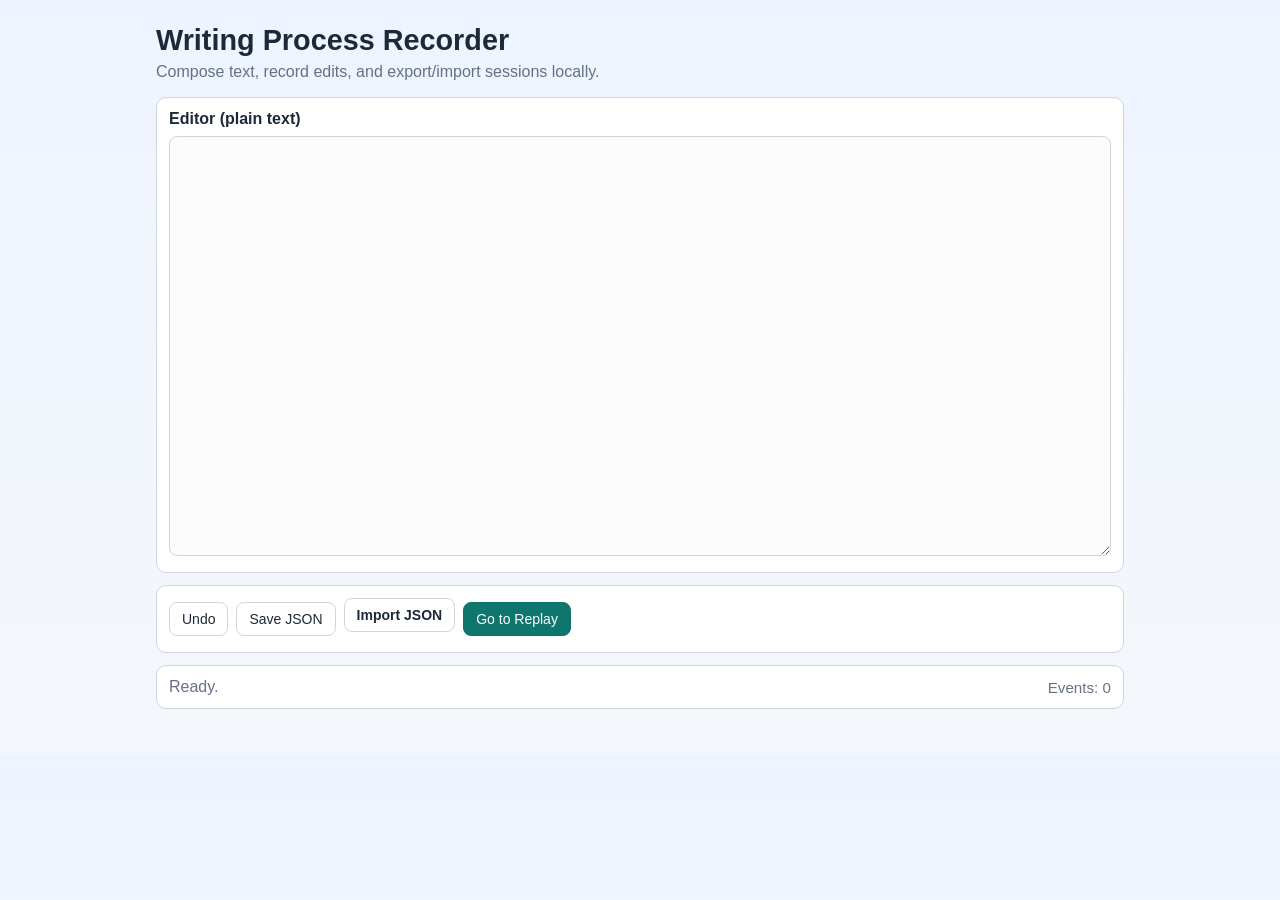
==== index.html @ e47f00cd "checkpoint 1" ====
<!doctype html>
<html lang="en">
<head>
  <meta charset="utf-8">
  <meta name="viewport" content="width=device-width, initial-scale=1">
  <title>Writing Process Recorder - Compose</title>
  <link rel="stylesheet" href="styles/base.css">
</head>
<body>
  <main class="container">
    <header class="header">
      <h1>Writing Process Recorder</h1>
      <p>Compose text, record edits, and export/import sessions locally.</p>
    </header>

    <section class="panel">
      <label for="editor">Editor (plain text)</label>
      <textarea id="editor" spellcheck="false" aria-label="Writing editor"></textarea>
    </section>

    <section class="toolbar panel">
      <button id="undoBtn" type="button">Undo</button>
      <button id="saveBtn" type="button">Save JSON</button>
      <label class="file-label" for="importFile">Import JSON</label>
      <input id="importFile" type="file" accept="application/json,.json">
      <button id="toReplayBtn" type="button">Go to Replay</button>
    </section>

    <section class="panel status-wrap" aria-live="polite">
      <div id="status" class="status">Ready.</div>
      <div id="metrics" class="metrics">Events: 0</div>
    </section>
  </main>

  <script src="js/model.js"></script>
  <script src="js/compose.js"></script>
</body>
</html>
---- styles/base.css ----
:root {
  --bg: #f4f7fb;
  --panel: #ffffff;
  --text: #1d2939;
  --muted: #667085;
  --line: #d0d5dd;
  --accent: #0f766e;
  --accent-strong: #115e59;
  --danger: #b42318;
}

* {
  box-sizing: border-box;
}

body {
  margin: 0;
  font-family: "Segoe UI", Tahoma, Geneva, Verdana, sans-serif;
  background: linear-gradient(180deg, #eef4ff 0%, var(--bg) 100%);
  color: var(--text);
}

.container {
  max-width: 1000px;
  margin: 0 auto;
  padding: 24px 16px 32px;
}

.header {
  margin-bottom: 16px;
}

.header h1 {
  margin: 0;
  font-size: 1.8rem;
}

.header p {
  margin: 6px 0 0;
  color: var(--muted);
}

.panel {
  background: var(--panel);
  border: 1px solid var(--line);
  border-radius: 10px;
  padding: 12px;
  margin-bottom: 12px;
}

label {
  display: inline-block;
  margin-bottom: 8px;
  font-weight: 600;
}

textarea,
.replay-text {
  width: 100%;
  min-height: 420px;
  border: 1px solid var(--line);
  border-radius: 8px;
  padding: 12px;
  font: 14px/1.45 "Consolas", "Courier New", monospace;
  background: #fcfcfd;
  color: #101828;
  white-space: pre-wrap;
  word-wrap: break-word;
  overflow: auto;
}

.toolbar {
  display: flex;
  flex-wrap: wrap;
  align-items: center;
  gap: 8px;
}

button,
select,
.file-label {
  border: 1px solid var(--line);
  border-radius: 8px;
  background: #ffffff;
  padding: 8px 12px;
  font-size: 14px;
  color: var(--text);
}

button,
.file-label {
  cursor: pointer;
}

button:hover,
.file-label:hover {
  border-color: var(--accent);
}

button:active {
  background: #f2f4f7;
}

button.primary {
  border-color: var(--accent);
  background: var(--accent);
  color: #ffffff;
}

button.primary:hover {
  background: var(--accent-strong);
  border-color: var(--accent-strong);
}

input[type="file"] {
  position: absolute;
  width: 1px;
  height: 1px;
  opacity: 0;
  pointer-events: none;
}

.status-wrap {
  display: flex;
  justify-content: space-between;
  align-items: center;
  gap: 8px;
}

.status {
  color: var(--muted);
}

.status.error {
  color: var(--danger);
}

.metrics {
  color: var(--muted);
  font-size: 0.95rem;
}

@media (max-width: 640px) {
  .container {
    padding: 16px 12px 20px;
  }

  textarea,
  .replay-text {
    min-height: 300px;
  }

  .status-wrap {
    flex-direction: column;
    align-items: flex-start;
  }
}
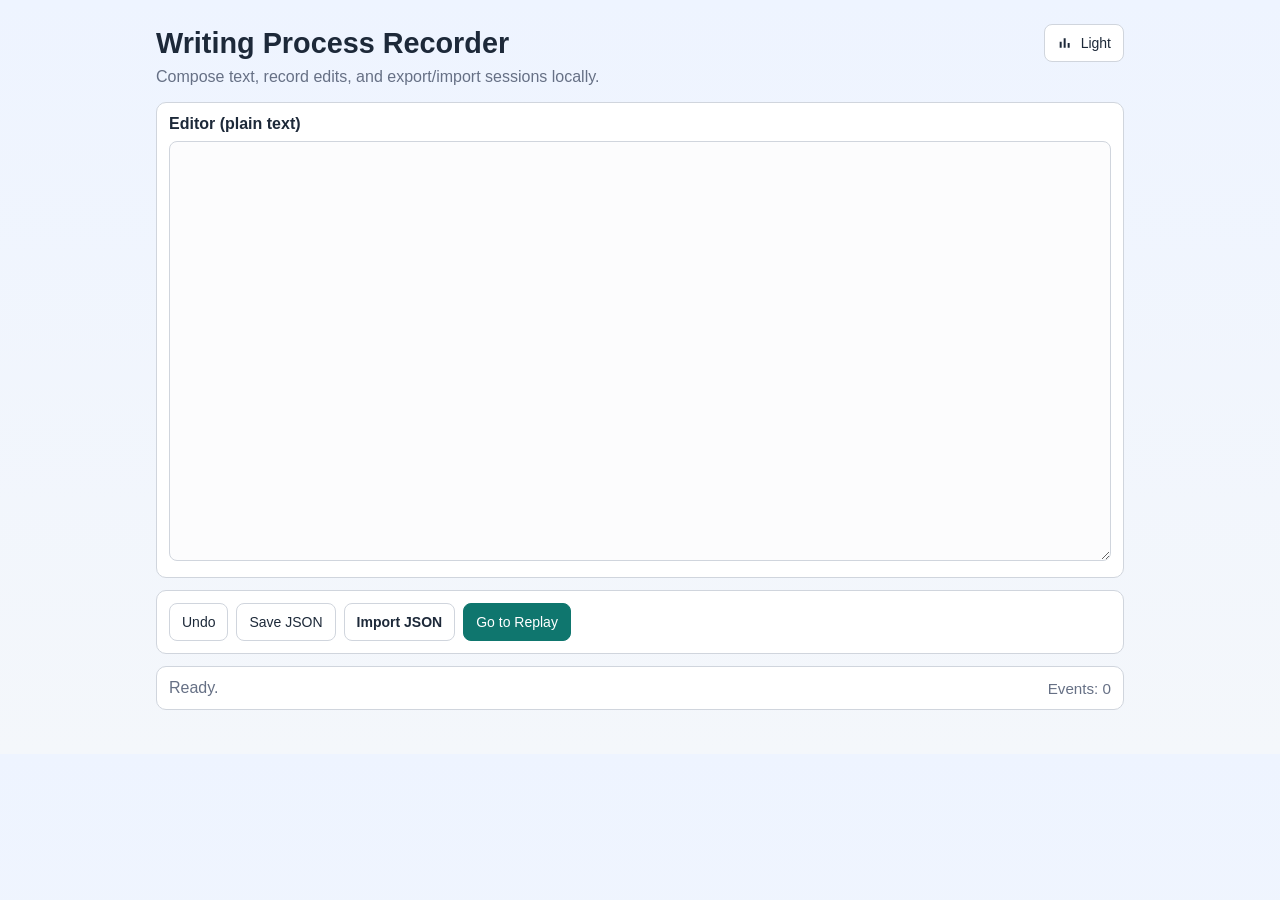
==== commit 0ca2a16c: "light/dark mode" ====
--- a/index.html
+++ b/index.html
@@ -4,12 +4,56 @@
   <meta charset="utf-8">
   <meta name="viewport" content="width=device-width, initial-scale=1">
   <title>Writing Process Recorder - Compose</title>
+  <script>
+    (function initEarlyTheme() {
+      var theme = "";
+      var params = new URLSearchParams(window.location.search);
+      var fromQuery = params.get("theme");
+      if (fromQuery === "light" || fromQuery === "dark") {
+        theme = fromQuery;
+      }
+
+      if (!theme) {
+        try {
+          var fromStorage = localStorage.getItem("wpr:theme");
+          if (fromStorage === "light" || fromStorage === "dark") {
+            theme = fromStorage;
+          }
+        } catch (err) {
+        }
+      }
+
+      if (!theme && window.name) {
+        try {
+          var parsed = JSON.parse(window.name);
+          if (parsed && (parsed.theme === "light" || parsed.theme === "dark")) {
+            theme = parsed.theme;
+          }
+        } catch (err) {
+        }
+      }
+
+      if (!theme) {
+        theme = window.matchMedia && window.matchMedia("(prefers-color-scheme: dark)").matches ? "dark" : "light";
+      }
+
+      document.documentElement.setAttribute("data-theme", theme);
+    })();
+  </script>
   <link rel="stylesheet" href="styles/base.css">
 </head>
 <body>
   <main class="container">
     <header class="header">
-      <h1>Writing Process Recorder</h1>
+      <div class="header-top">
+        <h1>Writing Process Recorder</h1>
+        <button id="themeToggle" class="icon-btn" type="button" aria-label="Toggle theme" aria-pressed="false" title="Switch to dark theme">
+          <svg viewBox="0 0 24 24" aria-hidden="true" focusable="false">
+            <path d="M4 19h3V10H4v9zm6 0h3V5h-3v14zm6 0h3v-7h-3v7z"></path>
+          </svg>
+          <span id="themeLabel">Light</span>
+        </button>
+      </div>
       <p>Compose text, record edits, and export/import sessions locally.</p>
     </header>
 
@@ -32,6 +76,7 @@
     </section>
   </main>
 
+  <script src="js/theme.js"></script>
   <script src="js/model.js"></script>
   <script src="js/compose.js"></script>
 </body>
--- a/styles/base.css
+++ b/styles/base.css
@@ -7,6 +7,25 @@
   --accent: #0f766e;
   --accent-strong: #115e59;
   --danger: #b42318;
+  --field-bg: #fcfcfd;
+  --field-text: #101828;
+  --control-bg: #ffffff;
+  --control-active: #f2f4f7;
+}
+
+:root[data-theme="dark"] {
+  --bg: #111827;
+  --panel: #1f2937;
+  --text: #e5e7eb;
+  --muted: #9ca3af;
+  --line: #374151;
+  --accent: #14b8a6;
+  --accent-strong: #0d9488;
+  --danger: #f87171;
+  --field-bg: #111827;
+  --field-text: #f3f4f6;
+  --control-bg: #111827;
+  --control-active: #1f2937;
 }
 
 * {
@@ -18,6 +37,11 @@
   font-family: "Segoe UI", Tahoma, Geneva, Verdana, sans-serif;
   background: linear-gradient(180deg, #eef4ff 0%, var(--bg) 100%);
   color: var(--text);
+  transition: background 160ms ease, color 160ms ease;
+}
+
+:root[data-theme="dark"] body {
+  background: linear-gradient(180deg, #0b1220 0%, var(--bg) 100%);
 }
 
 .container {
@@ -28,6 +52,13 @@
 
 .header {
   margin-bottom: 16px;
+}
+
+.header-top {
+  display: flex;
+  justify-content: space-between;
+  align-items: center;
+  gap: 12px;
 }
 
 .header h1 {
@@ -46,6 +77,7 @@
   border-radius: 10px;
   padding: 12px;
   margin-bottom: 12px;
+  transition: background 160ms ease, border-color 160ms ease;
 }
 
 label {
@@ -62,8 +94,8 @@
   border-radius: 8px;
   padding: 12px;
   font: 14px/1.45 "Consolas", "Courier New", monospace;
-  background: #fcfcfd;
-  color: #101828;
+  background: var(--field-bg);
+  color: var(--field-text);
   white-space: pre-wrap;
   word-wrap: break-word;
   overflow: auto;
@@ -81,10 +113,11 @@
 .file-label {
   border: 1px solid var(--line);
   border-radius: 8px;
-  background: #ffffff;
+  background: var(--control-bg);
   padding: 8px 12px;
   font-size: 14px;
   color: var(--text);
+  min-height: 38px;
 }
 
 button,
@@ -92,13 +125,26 @@
   cursor: pointer;
 }
 
+.toolbar label {
+  margin-bottom: 0;
+}
+
+.toolbar > * {
+  margin: 0;
+}
+
+.file-label {
+  display: inline-flex;
+  align-items: center;
+}
+
 button:hover,
 .file-label:hover {
   border-color: var(--accent);
 }
 
 button:active {
-  background: #f2f4f7;
+  background: var(--control-active);
 }
 
 button.primary {
@@ -110,6 +156,18 @@
 button.primary:hover {
   background: var(--accent-strong);
   border-color: var(--accent-strong);
+}
+
+.icon-btn {
+  display: inline-flex;
+  align-items: center;
+  gap: 8px;
+}
+
+.icon-btn svg {
+  width: 16px;
+  height: 16px;
+  fill: currentColor;
 }
 
 input[type="file"] {
@@ -127,6 +185,15 @@
   gap: 8px;
 }
 
+.progress-panel {
+  display: grid;
+  gap: 8px;
+}
+
+#progressBar {
+  width: 100%;
+}
+
 .status {
   color: var(--muted);
 }
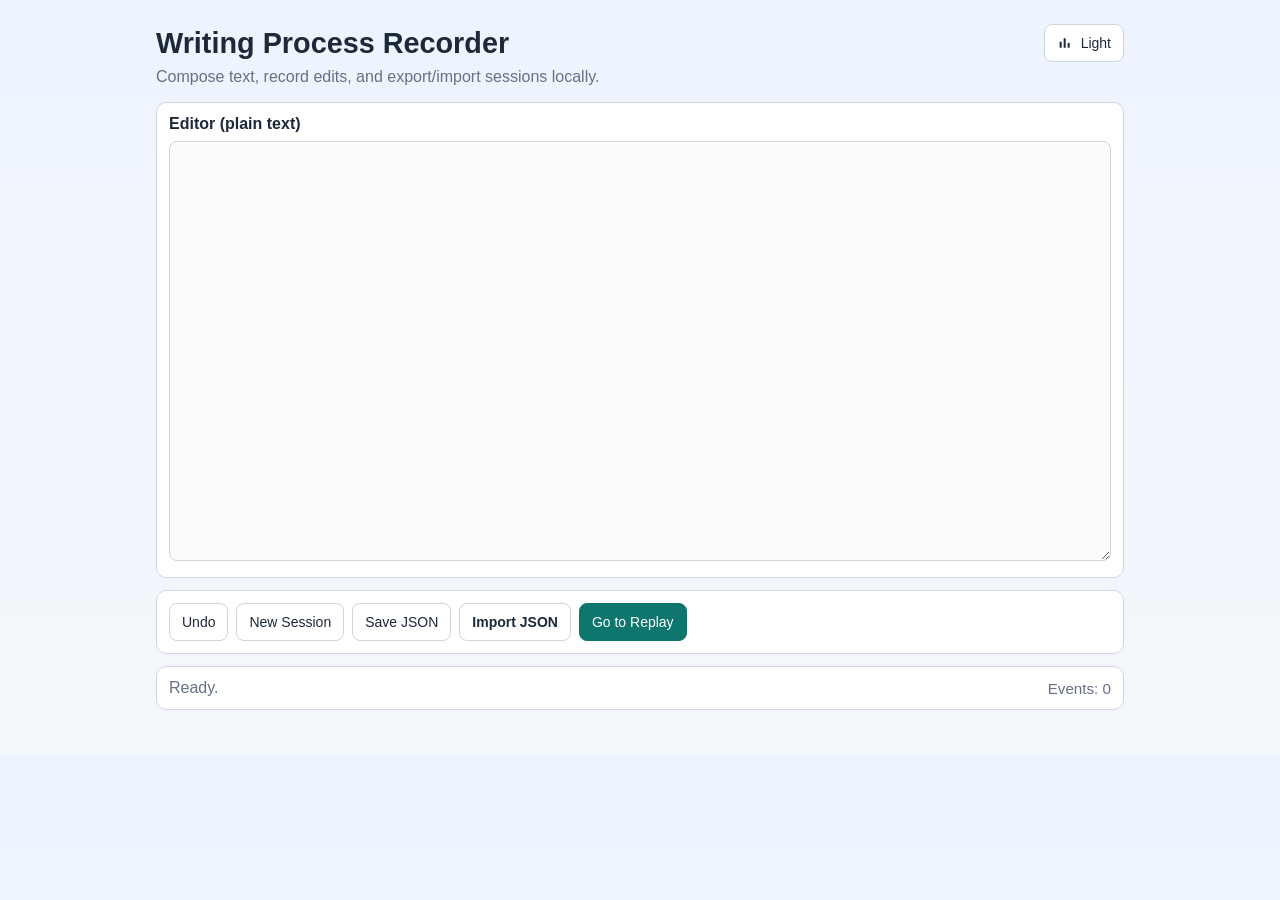
==== commit 63119c9b: "Add new session button" ====
--- a/index.html
+++ b/index.html
@@ -9,28 +9,34 @@
       var theme = "";
       var params = new URLSearchParams(window.location.search);
       var fromQuery = params.get("theme");
+      var fromStorage = "";
+      var fromWindowName = "";
+
       if (fromQuery === "light" || fromQuery === "dark") {
         theme = fromQuery;
-      }
-
-      if (!theme) {
-        try {
-          var fromStorage = localStorage.getItem("wpr:theme");
-          if (fromStorage === "light" || fromStorage === "dark") {
-            theme = fromStorage;
-          }
-        } catch (err) {
-        }
       }
 
       if (!theme && window.name) {
         try {
           var parsed = JSON.parse(window.name);
           if (parsed && (parsed.theme === "light" || parsed.theme === "dark")) {
-            theme = parsed.theme;
+            fromWindowName = parsed.theme;
           }
         } catch (err) {
         }
+      }
+
+      if (!theme && fromWindowName) {
+        theme = fromWindowName;
+      }
+
+      try {
+        fromStorage = localStorage.getItem("wpr:theme") || "";
+      } catch (err) {
+      }
+
+      if (!theme && (fromStorage === "light" || fromStorage === "dark")) {
+        theme = fromStorage;
       }
 
       if (!theme) {
@@ -64,6 +70,7 @@
 
     <section class="toolbar panel">
       <button id="undoBtn" type="button">Undo</button>
+      <button id="newSessionBtn" type="button">New Session</button>
       <button id="saveBtn" type="button">Save JSON</button>
       <label class="file-label" for="importFile">Import JSON</label>
       <input id="importFile" type="file" accept="application/json,.json">
